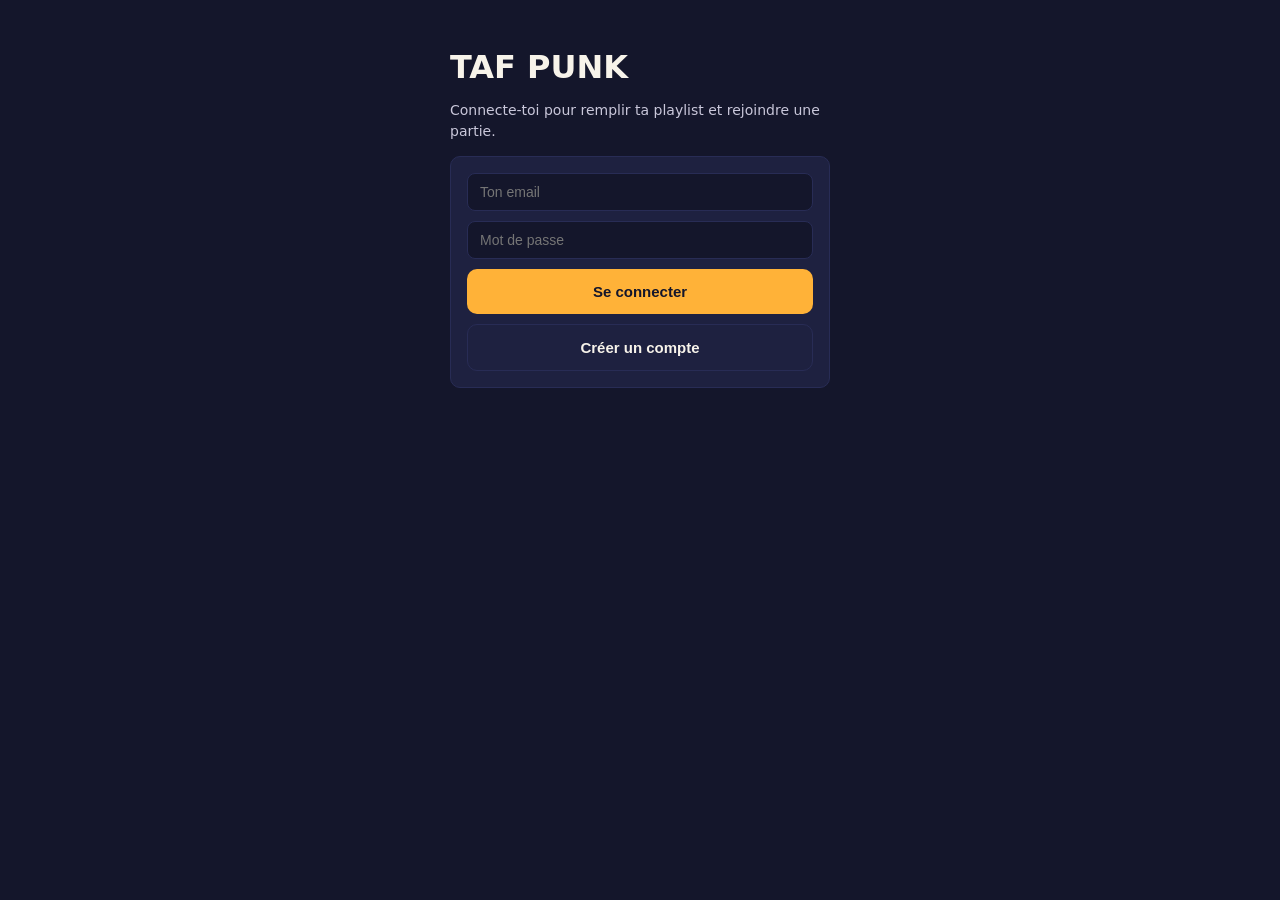
==== login.html @ 7ae1589d "Add files via upload" ====
<!DOCTYPE html>
<html lang="fr">
<head>
<meta charset="UTF-8">
<meta name="viewport" content="width=device-width, initial-scale=1.0">
<title>TAF PUNK — Connexion</title>
<link rel="stylesheet" href="style.css">
</head>
<body>
<div class="wrap">
  <h1>TAF PUNK</h1>
  <p class="dim">Connecte-toi pour remplir ta playlist et rejoindre une partie.</p>

  <div class="card">
    <input type="email" id="email" placeholder="Ton email">
    <input type="password" id="password" placeholder="Mot de passe">
    <div id="msg"></div>
    <button id="loginBtn">Se connecter</button>
    <button id="signupBtn" class="secondary" style="margin-top:10px;">Créer un compte</button>
  </div>
</div>

<script type="module">
  import { supabase } from './supabase-client.js';

  const msg = document.getElementById('msg');
  const emailInput = document.getElementById('email');
  const passwordInput = document.getElementById('password');

  function showMessage(text, isError = true) {
    msg.textContent = text;
    msg.className = isError ? 'error' : 'success';
  }

  document.getElementById('loginBtn').addEventListener('click', async () => {
    const { error } = await supabase.auth.signInWithPassword({
      email: emailInput.value,
      password: passwordInput.value,
    });
    if (error) return showMessage(error.message);
    window.location.href = 'playlist.html';
  });

  document.getElementById('signupBtn').addEventListener('click', async () => {
    const { error } = await supabase.auth.signUp({
      email: emailInput.value,
      password: passwordInput.value,
    });
    if (error) return showMessage(error.message);
    showMessage('Compte créé ! Tu peux maintenant te connecter.', false);
  });

  // Si déjà connecté, redirection directe
  supabase.auth.getUser().then(({ data }) => {
    if (data?.user) window.location.href = 'playlist.html';
  });
</script>
</body>
</html>
---- style.css ----
* { box-sizing: border-box; }
body {
  margin: 0;
  background: #14162B;
  color: #F7F3EA;
  font-family: system-ui, -apple-system, "Segoe UI", sans-serif;
}
.wrap {
  max-width: 420px;
  margin: 0 auto;
  padding: 48px 20px;
}
h1 {
  font-size: 32px;
  margin: 0 0 8px;
}
.dim { color: #C9C7DA; font-size: 14px; line-height: 1.5; }
.card {
  background: #1E2140;
  border: 1px solid #282C55;
  border-radius: 10px;
  padding: 16px;
  margin-bottom: 12px;
}
input {
  width: 100%;
  background: #14162B;
  border: 1px solid #282C55;
  border-radius: 8px;
  padding: 10px 12px;
  color: #F7F3EA;
  font-size: 14px;
  margin-bottom: 10px;
}
button {
  width: 100%;
  background: #FFB238;
  color: #14162B;
  border: none;
  border-radius: 10px;
  padding: 14px;
  font-weight: 800;
  font-size: 15px;
  cursor: pointer;
}
button:disabled { opacity: 0.6; cursor: default; }
button.secondary {
  background: transparent;
  border: 1px solid #282C55;
  color: #F7F3EA;
}
.error { color: #FF5D73; font-size: 13px; margin: 8px 0; }
.success { color: #34C7A8; font-size: 13px; font-weight: 700; }
.cat-label { color: #FFB238; font-size: 11px; font-weight: 700; text-transform: uppercase; margin-bottom: 4px; }
.preview { display: flex; gap: 10px; align-items: center; margin: 8px 0; }
.preview img { width: 56px; height: 40px; object-fit: cover; border-radius: 6px; }
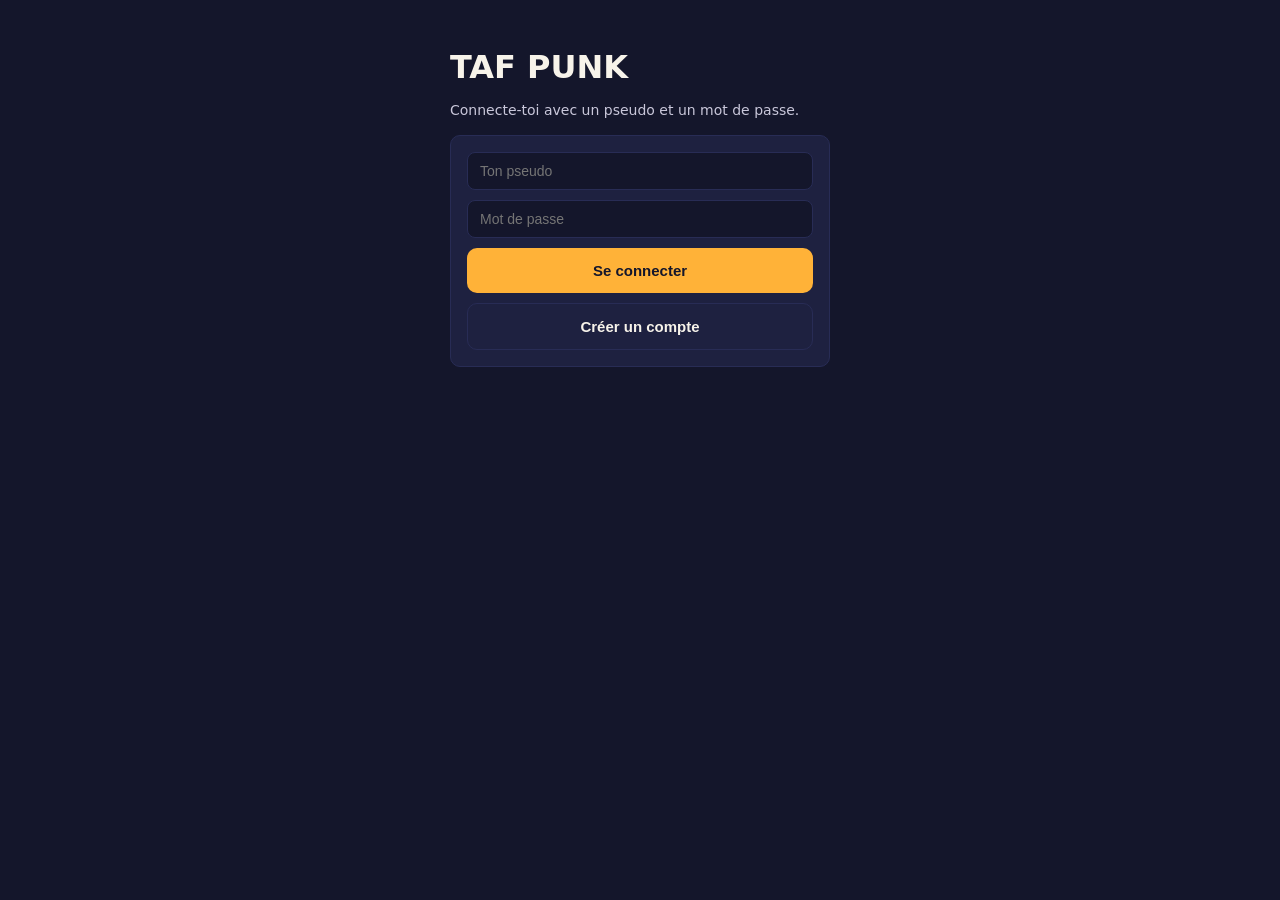
==== commit eb21781e: "Add files via upload" ====
--- a/login.html
+++ b/login.html
@@ -9,11 +9,11 @@
 <body>
 <div class="wrap">
   <h1>TAF PUNK</h1>
-  <p class="dim">Connecte-toi pour remplir ta playlist et rejoindre une partie.</p>
+  <p class="dim">Connecte-toi avec un pseudo et un mot de passe.</p>
 
   <div class="card">
-    <input type="email" id="email" placeholder="Ton email">
-    <input type="password" id="password" placeholder="Mot de passe">
+    <input type="text" id="username" placeholder="Ton pseudo" autocomplete="username">
+    <input type="password" id="password" placeholder="Mot de passe" autocomplete="current-password">
     <div id="msg"></div>
     <button id="loginBtn">Se connecter</button>
     <button id="signupBtn" class="secondary" style="margin-top:10px;">Créer un compte</button>
@@ -24,7 +24,7 @@
   import { supabase } from './supabase-client.js';
 
   const msg = document.getElementById('msg');
-  const emailInput = document.getElementById('email');
+  const usernameInput = document.getElementById('username');
   const passwordInput = document.getElementById('password');
 
   function showMessage(text, isError = true) {
@@ -32,22 +32,57 @@
     msg.className = isError ? 'error' : 'success';
   }
 
+  // Supabase Auth exige un email. On en génère un "technique",
+  // invisible pour l'utilisateur, à partir du pseudo normalisé.
+  // Le pseudo affiché (avec sa casse d'origine) est stocké séparément
+  // dans profiles.username par le trigger handle_new_user.
+  function usernameToEmail(username) {
+    const slug = username
+      .trim()
+      .toLowerCase()
+      .replace(/[^a-z0-9_]/g, '');
+    return `${slug}@tafpunk.local`;
+  }
+
+  function validateUsername(username) {
+    return /^[a-zA-Z0-9_\-\s]{3,20}$/.test(username.trim());
+  }
+
   document.getElementById('loginBtn').addEventListener('click', async () => {
+    const username = usernameInput.value;
+    if (!validateUsername(username)) {
+      return showMessage('Pseudo invalide (3 à 20 caractères).');
+    }
     const { error } = await supabase.auth.signInWithPassword({
-      email: emailInput.value,
+      email: usernameToEmail(username),
       password: passwordInput.value,
     });
-    if (error) return showMessage(error.message);
+    if (error) return showMessage('Pseudo ou mot de passe incorrect.');
     window.location.href = 'playlist.html';
   });
 
   document.getElementById('signupBtn').addEventListener('click', async () => {
+    const username = usernameInput.value;
+    if (!validateUsername(username)) {
+      return showMessage('Pseudo invalide (3 à 20 caractères, lettres/chiffres/espaces/tirets).');
+    }
+    if (passwordInput.value.length < 6) {
+      return showMessage('Le mot de passe doit faire au moins 6 caractères.');
+    }
+
     const { error } = await supabase.auth.signUp({
-      email: emailInput.value,
+      email: usernameToEmail(username),
       password: passwordInput.value,
+      options: { data: { username: username.trim() } },
     });
-    if (error) return showMessage(error.message);
-    showMessage('Compte créé ! Tu peux maintenant te connecter.', false);
+
+    if (error) {
+      if (error.message.toLowerCase().includes('already')) {
+        return showMessage('Ce pseudo est déjà pris.');
+      }
+      return showMessage(error.message);
+    }
+    window.location.href = 'playlist.html';
   });
 
   // Si déjà connecté, redirection directe
